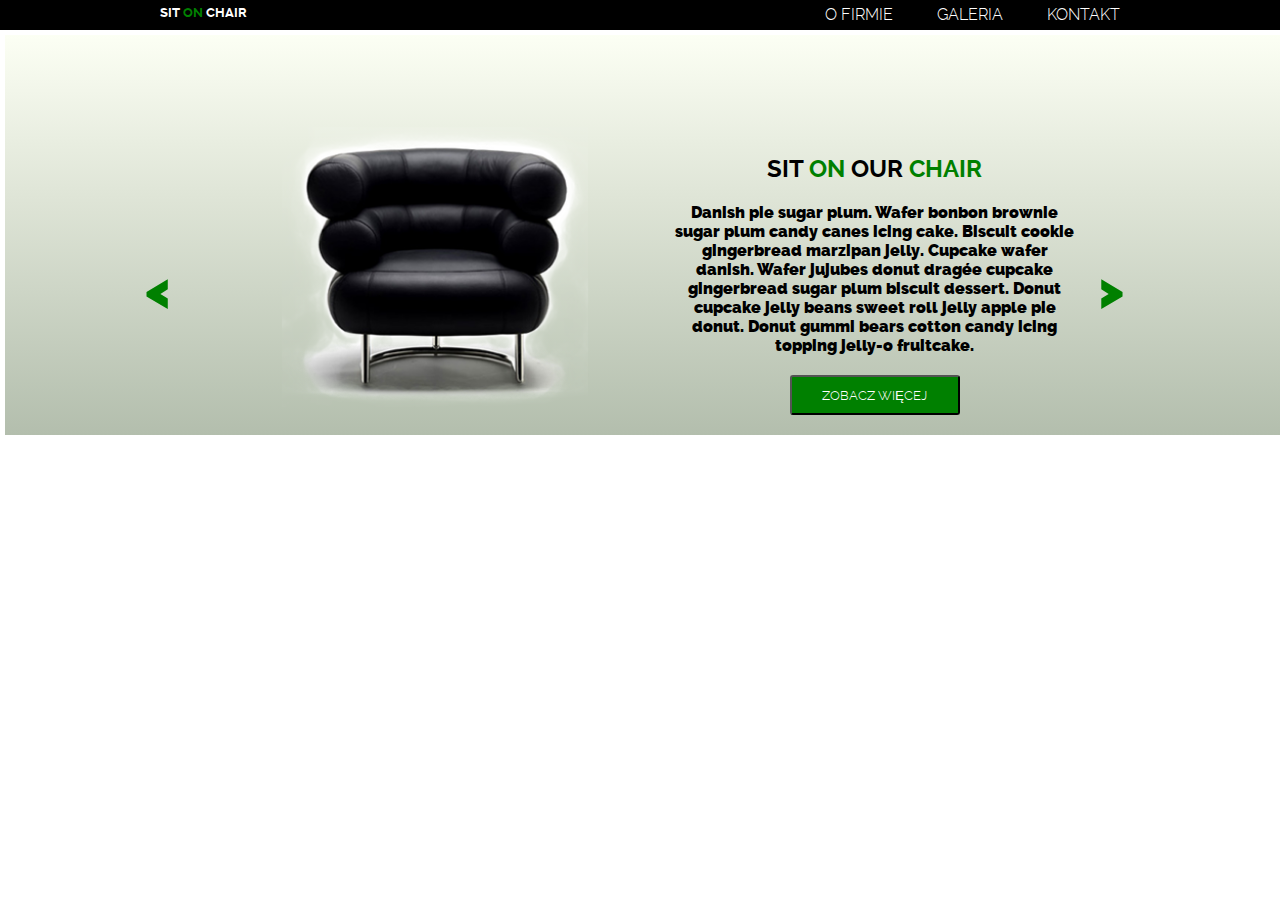
==== Warsztat 01/index.html @ 14d24d33 "header i section1" ====
<!DOCTYPE html>
<html lang="en">
<head>
    <meta charset="UTF-8">
	<meta name="viewport" content="width=device-width, initial-scale=1.0">

    <title>SIT ON CHAIR</title>
    <link rel="stylesheet" href="css/style.css" type="text/css">

</head>
<body>
	<header>
		<div class="container">
			<h5>SIT <span class="green">ON</span> CHAIR</h5>
			<nav>
				<ul>
					<li>O FIRMIE
						<div id="drop"></div>
					</li>
					<li>GALERIA</li>
					<li>KONTAKT</li>
				</ul>
			</nav>
		</div>
	</header>
	<section id="sec1">
		<div class="container">
			<div id="arrowL">
				<p>&lt;</p>
			</div>
			<div id="blackchair">
				<img src="./images/black_chair.png" class="blackchair"/>
			</div>
			<div id="sooc">
				<div>
					<h2>SIT <span class="green">ON</span> OUR <span class="green">CHAIR</span></h2>
					<p>Danish pie sugar plum. Wafer bonbon brownie sugar plum candy canes icing cake. Biscuit cookie gingerbread marzipan jelly. Cupcake wafer danish. Wafer jujubes donut dragée cupcake gingerbread sugar plum biscuit dessert. Donut cupcake jelly beans sweet roll jelly apple pie donut. Donut gummi bears cotton candy icing topping jelly-o fruitcake.</p>
				</div>
				<div>
					 <button type="button">ZOBACZ WIĘCEJ</button> 
				</div>
			</div>
			<div id="arrowR">
				<p>&gt;</p>
			</div>
		</div>
	</section>
	<section></section>
	<section></section>
	<section></section>
	<footer></footer>
</body>
</html>
---- Warsztat 01/css/style.css ----
@font-face {
    font-family: 'raleway';
    src: url('../fonts/raleway-bold-webfont.eot');
    src: url('../fonts/raleway-bold-webfont.eot?#iefix') format('embedded-opentype'),
         url('../fonts/raleway-bold-webfont.woff2') format('woff2'),
         url('../fonts/raleway-bold-webfont.woff') format('woff'),
         url('../fonts/raleway-bold-webfont.ttf') format('truetype'),
         url('../fonts/raleway-bold-webfont.svg#ralewaybold') format('svg');
    font-weight: bold;
    font-style: normal;

}

@font-face {
    font-family: 'raleway';
    src: url('../fonts/raleway-light-webfont.eot');
    src: url('../fonts/raleway-light-webfont.eot?#iefix') format('embedded-opentype'),
         url('../fonts/raleway-light-webfont.woff2') format('woff2'),
         url('../fonts/raleway-light-webfont.woff') format('woff'),
         url('../fonts/raleway-light-webfont.ttf') format('truetype'),
         url('../fonts/raleway-light-webfont.svg#ralewaylight') format('svg');
    font-weight: 100;
    font-style: normal;

}

@font-face {
    font-family: 'raleway';
    src: url('../fonts/raleway-black-webfont.eot');
    src: url('../fonts/raleway-black-webfont.eot?#iefix') format('embedded-opentype'),
         url('../fonts/raleway-black-webfont.woff2') format('woff2'),
         url('../fonts/raleway-black-webfont.woff') format('woff'),
         url('../fonts/raleway-black-webfont.ttf') format('truetype'),
         url('../fonts/raleway-black-webfont.svg#ralewayblack') format('svg');
    font-weight: normal;
    font-style: normal;

}



* {
	box-sizing: border-box;
	margin: 0;
	padding: 0;
	font-family: 'raleway', verdana, sans-serif;
}
html, body {
	width: 100%;
	font-family: 'raleway', Verdana;
}
.container {
	width: 1000px;
	margin: 0px auto;
}
.row {
	width: 100%;
	height: inherit;
	display: inline-block;
}
.green {
	color: green;
}
header {
	width: 100%;
	height: 30px;
	background-color: black;
	color: white;
	font-size: 1em;
	font-weight: 100;
}
h5 {
	margin: 5px 20px 5px 20px;
	display: inline-block;
	float: left;
}
ul {
	float: right;
}
li {
	list-style-type: none;
	display: inline-block;
	margin: 5px 20px 5px 20px;
}
section {
	width: 100%;
}
#sec1 {
	background:/* Permalink - use to edit and share this gradient: http://colorzilla.com/gradient-editor/#fcfff4+0,dfe5d7+40,b3bead+100;Wax+3D+%233 */
background: #fcfff4; /* Old browsers */
background: -moz-linear-gradient(top,  #fcfff4 0%, #dfe5d7 40%, #b3bead 100%); /* FF3.6-15 */
background: -webkit-linear-gradient(top,  #fcfff4 0%,#dfe5d7 40%,#b3bead 100%); /* Chrome10-25,Safari5.1-6 */
background: linear-gradient(to bottom,  #fcfff4 0%,#dfe5d7 40%,#b3bead 100%); /* W3C, IE10+, FF16+, Chrome26+, Opera12+, Safari7+ */
filter: progid:DXImageTransform.Microsoft.gradient( startColorstr='#fcfff4', endColorstr='#b3bead',GradientType=0 ); /* IE6-9 */
	margin: 5px;
	display: inline-block;
	height: 400px;
}
#arrowL {
	width: 5%;
	display: inline-block;
	float: left;
	font-size: 50px;
	margin-top: 225px;
	color: green;
}
#blackchair {
	width: 48%;
	height: 400px;
	display: inline-block;
	float: left;
	margin: auto;
	margin-top: 60px;
}
.blackchair {
	width: 100%;
}
h2 {
	margin: 20px;
}
#sooc {
	width: 39.9%;
	display: inline-block;
	text-align: center;
	margin: auto;
	margin-top: 100px;
	float: left;
}
button {
	width: 170px;
	height: 40px;
	margin-top: 20px;
	background-color: green;
	border-radius: 3px;
	color: white;
	font-weight: 100;
}
#arrowR {
	width: 5%;
	display: inline-block;
	text-align: right;
	float: left;
	font-size: 50px;
	margin-top: 225px;
	color: green;
}
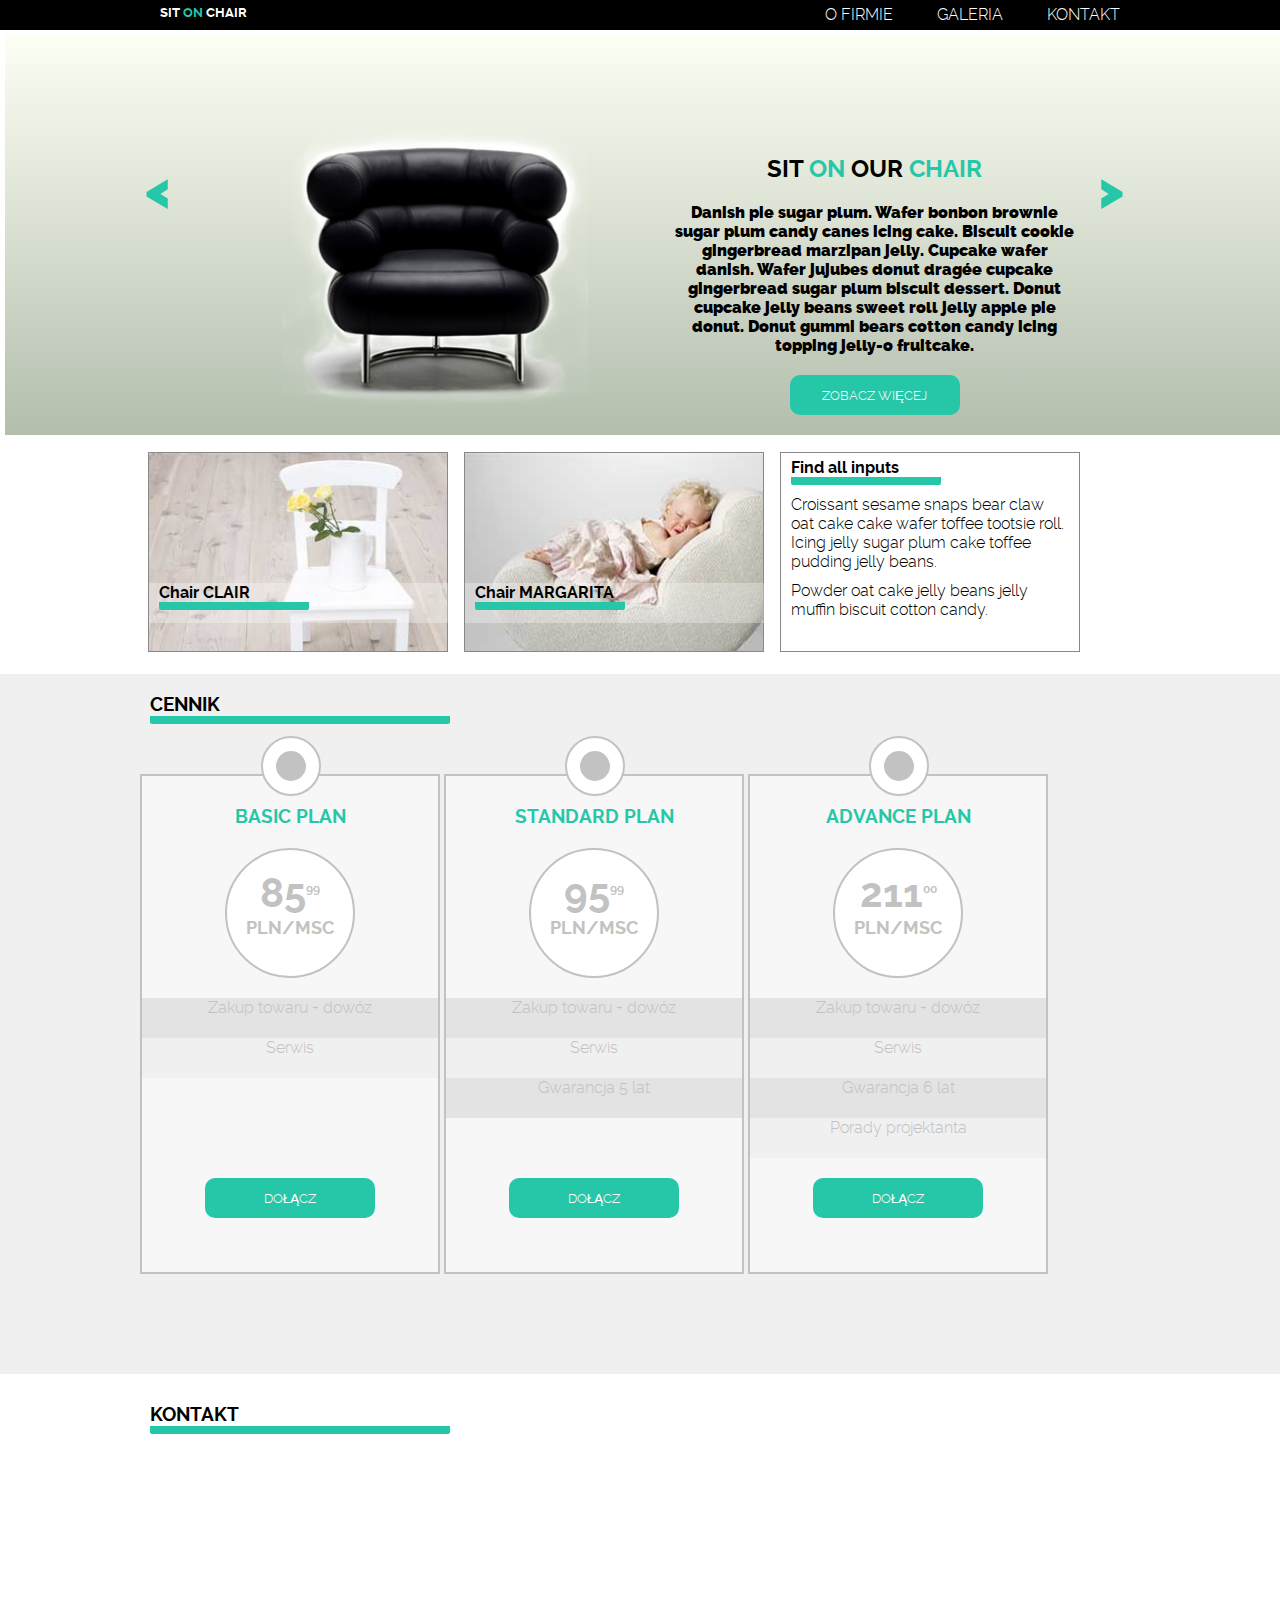
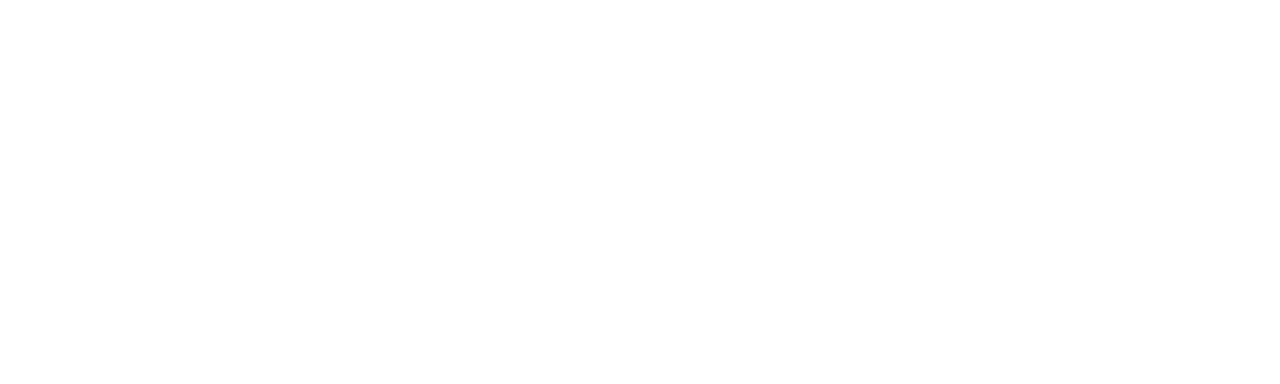
==== commit c660b4b5: "section2 and 3" ====
--- a/Warsztat 01/index.html
+++ b/Warsztat 01/index.html
@@ -45,9 +45,118 @@
 			</div>
 		</div>
 	</section>
-	<section></section>
-	<section></section>
-	<section></section>
+	<section>
+		<div class="container">
+			<div class="row">
+				<div class="content" id="clair">
+					<div class="pictitle">
+						<div class="h4">
+							<h4>Chair CLAIR</h4>
+						</div>
+					</div>
+					
+				</div>
+				<div  class="content" id="margarita">
+					<div class="pictitle">
+						<div class="h4">
+							<h4>Chair MARGARITA</h4>
+						</div>
+					</div>
+				</div>
+				<div class="content">
+					<div class="h4">
+						<h4> Find all inputs</h4>
+					</div>
+					<p>Croissant sesame snaps bear claw oat cake cake wafer toffee tootsie roll. Icing jelly sugar plum cake toffee pudding jelly beans.</p>
+					<p>Powder oat cake jelly beans jelly muffin biscuit cotton candy.</p>
+				</div>
+			</div>
+		</div>
+	</section>
+	<section id="plan">
+		<div class="container">
+			<div class="h3h">
+				<div class="h3">
+					<h3>CENNIK</h3>
+				</div>
+			</div>
+			<div class="plan">
+				<div class="light">
+					<div class="dark"></div>
+				</div>
+				<div class="whatplan">
+					<h3>BASIC PLAN</h3>
+				</div>
+				<div class="circle">
+					<p class="price">85<sup>99</sup></p>
+					<p class="pln">PLN/MSC</p>
+				</div>
+				<div class="oferta">
+					<ul>
+						<li>Zakup towaru + dowóz</li>
+						<li>Serwis</li>
+					</ul>
+				</div>
+				<button id="basic" class="dolacz" type="button">DOŁĄCZ</button>
+			</div>
+
+			<div class="plan">
+				<div class="light">
+					<div class="dark"></div>
+				</div>
+				<div class="whatplan">
+					<h3>STANDARD PLAN</h3>
+				</div>
+				<div class="circle">
+					<p class="price">95<sup>99</sup></p>
+					<p class="pln">PLN/MSC</p>
+				</div>
+				<div class="oferta">
+					<ul>
+						<li>Zakup towaru + dowóz</li>
+						<li>Serwis</li>
+						<li>Gwarancja 5 lat</li>
+					</ul>
+				</div>
+				<button id="standard" class="dolacz" type="button">DOŁĄCZ</button>
+			</div>
+
+			<div class="plan">
+				<div class="light">
+					<div class="dark"></div>
+				</div>
+				<div class="whatplan">
+					<h3>ADVANCE PLAN</h3>
+				</div>
+				<div class="circle">
+					<p class="price">211<sup>00</sup></p>
+					<p class="pln">PLN/MSC</p>
+				</div>
+				<div class="oferta">
+					<ul>
+						<li>Zakup towaru + dowóz</li>
+						<li>Serwis</li>
+						<li>Gwarancja 6 lat</li>
+						<li>Porady projektanta</li>
+					</ul>
+				</div>
+			<button class="dolacz" type="button">DOŁĄCZ</button>
+			</div>
+		</div>
+	</section>
+	<section id="contact">
+		<div class="container">
+			<div class="h3h">
+				<div class="h3">
+					<h3>KONTAKT</h3>
+				</div>
+			</div>
+		</div>
+		<div id="form" class="contact">
+		</div>
+		<div id="red" class="contact">
+		</div>
+	</section>
 	<footer></footer>
 </body>
 </html>--- a/Warsztat 01/css/style.css
+++ b/Warsztat 01/css/style.css
@@ -48,8 +48,7 @@
 }
 html, body {
 	width: 100%;
-	font-family: 'raleway', Verdana;
-}
+}	
 .container {
 	width: 1000px;
 	margin: 0px auto;
@@ -60,7 +59,7 @@
 	display: inline-block;
 }
 .green {
-	color: green;
+	color: #26c7a9;
 }
 header {
 	width: 100%;
@@ -102,8 +101,8 @@
 	display: inline-block;
 	float: left;
 	font-size: 50px;
-	margin-top: 225px;
-	color: green;
+	margin-top: 125px;
+	color: #26c7a9;
 }
 #blackchair {
 	width: 48%;
@@ -131,8 +130,9 @@
 	width: 170px;
 	height: 40px;
 	margin-top: 20px;
-	background-color: green;
-	border-radius: 3px;
+	background-color: #26c7a9;
+	border: 3px solid #26c7a9;
+	border-radius: 10px;
 	color: white;
 	font-weight: 100;
 }
@@ -142,6 +142,191 @@
 	text-align: right;
 	float: left;
 	font-size: 50px;
-	margin-top: 225px;
-	color: green;
+	margin-top: 125px;
+	color: #26c7a9;
+}
+.content {
+	width: 300px;
+	height: 200px;
+	display: inline-block;
+	border: 1px solid #888;
+	float: left;
+	margin: 8px;
+}
+
+.content p {
+	font-weight: 100;
+	margin: 10px;
+}
+.pictitle {
+	width: 300px;
+	height: 40px;
+	background-color: rgba(255, 255, 255, 0.3)
+	
+}
+.h4 {
+	width: 150px;
+	border-bottom: 8px solid #26c7a9;
+	margin-left: 10px;
+	margin-top: 5px;
+	border-radius: 2px;
+}
+#clair {
+	background-image: url('../images/box1_img.jpg');
+	background-size: cover; 
+}
+#margarita {
+	background-image: url('../images/box2_img.jpg')
+}
+.pictitle .h4 {
+
+	margin-top: 130px;
+}
+#plan {
+	background-color: #f0f0f0;
+	height: 700px;
+}
+.h3h {
+	width: 1000px;
+	height: 100px;
+}
+.h3 {
+	width: 300px;
+	border-bottom: 8px solid #26c7a9;
+	margin-left: 10px;
+	margin-top: 10px;
+	padding-top: 20px;
+	border-radius: 2px;
+}
+.plan {
+	width: 300px;
+	height: 500px;
+	font-weight: 100;
+	background-color: #f7f7f7;
+	display: inline-block;
+	position: relative;
+	border: 2px solid #c2c2c2;
+	vertical-align: middle;
+	text-align: center;
+
+}
+.light {
+	width: 60px;
+	height: 60px;
+	border: 2px solid #c2c2c2;
+	border-radius: 50%;
+	background-color: white;
+	position: absolute;
+	top: -40px;
+	left: 119px;
+}
+.dark {
+	width: 30px;
+	height: 30px;
+	background-color: #c2c2c2;
+	border: 2px solid #c2c2c2;
+	border-radius: 50%;
+	position: absolute;
+	left: 0;
+	top: 0;
+	bottom: 0;
+	right: 0;
+	margin: auto;
+}
+.whatplan {
+	text-align: center;
+	margin-top: 30px;
+	color: #26c7a9;
+}
+.circle {
+	width: 130px;
+	height: 130px;
+	color: #c2c2c2;
+	background-color: white;
+	border: 2px solid #c2c2c2;
+	border-radius: 50%;
+	text-align: center;
+	font-size: 40px;
+	font-weight: bold;
+	margin: 20px auto;
+	padding-top: 20px;
+}
+.pln {
+	font-size: 18px;
+}
+sup {
+	font-size: 12px;
+}
+.oferta ul {
+	float: none;
+}
+.oferta li {
+	clear: both;
+	width: 100%;
+	height: 40px;
+	color: #c2c2c2;
+	margin: 0;
+	border-right: #c2c2c2;
+	border-left: #c2c2c2;
+}
+.oferta li:nth-of-type(even) {
+	background-color: #f0f0f0;
+}
+.oferta li:nth-of-type(odd) {
+	background-color: #e3e3e3;
+}
+#basic {
+	margin-top: 100px;
+}
+#standard {
+	margin-top: 60px;
+}
+.plan:hover {
+	background-color: #26c7a9;
+	border: 2px solid #26c7a9;
+}
+.plan:hover .light {
+	border: 2px solid #26c7a9;
+	background-color: #26c7a9;
+}
+.plan:hover .dark {
+	background-color: white;
+	border: 2px solid white;
+}
+.plan:hover .whatplan {
+	text-align: center;
+	margin-top: 30px;
+	color: white;
+}
+.plan:hover .circle {
+	color: #26c7a9;
+	background-color: white;
+	border: 2px solid #26c7a9;
+}
+.plan:hover .oferta li:nth-of-type(odd) {
+	background-color: white;
+}
+.plan:hover .dolacz {
+	background-color: white;
+	color: #26c7a9;
+}
+
+#contact {
+	background-color: white;
+}
+
+.contact {
+
+}
+#form {
+	width: 500px;
+	height: 500px;
+	float: left;
+	display: inline-block;
+}
+#red {
+	width: 500px;
+	height: 500px;
+	float: right;
+	display: inline-block;
 }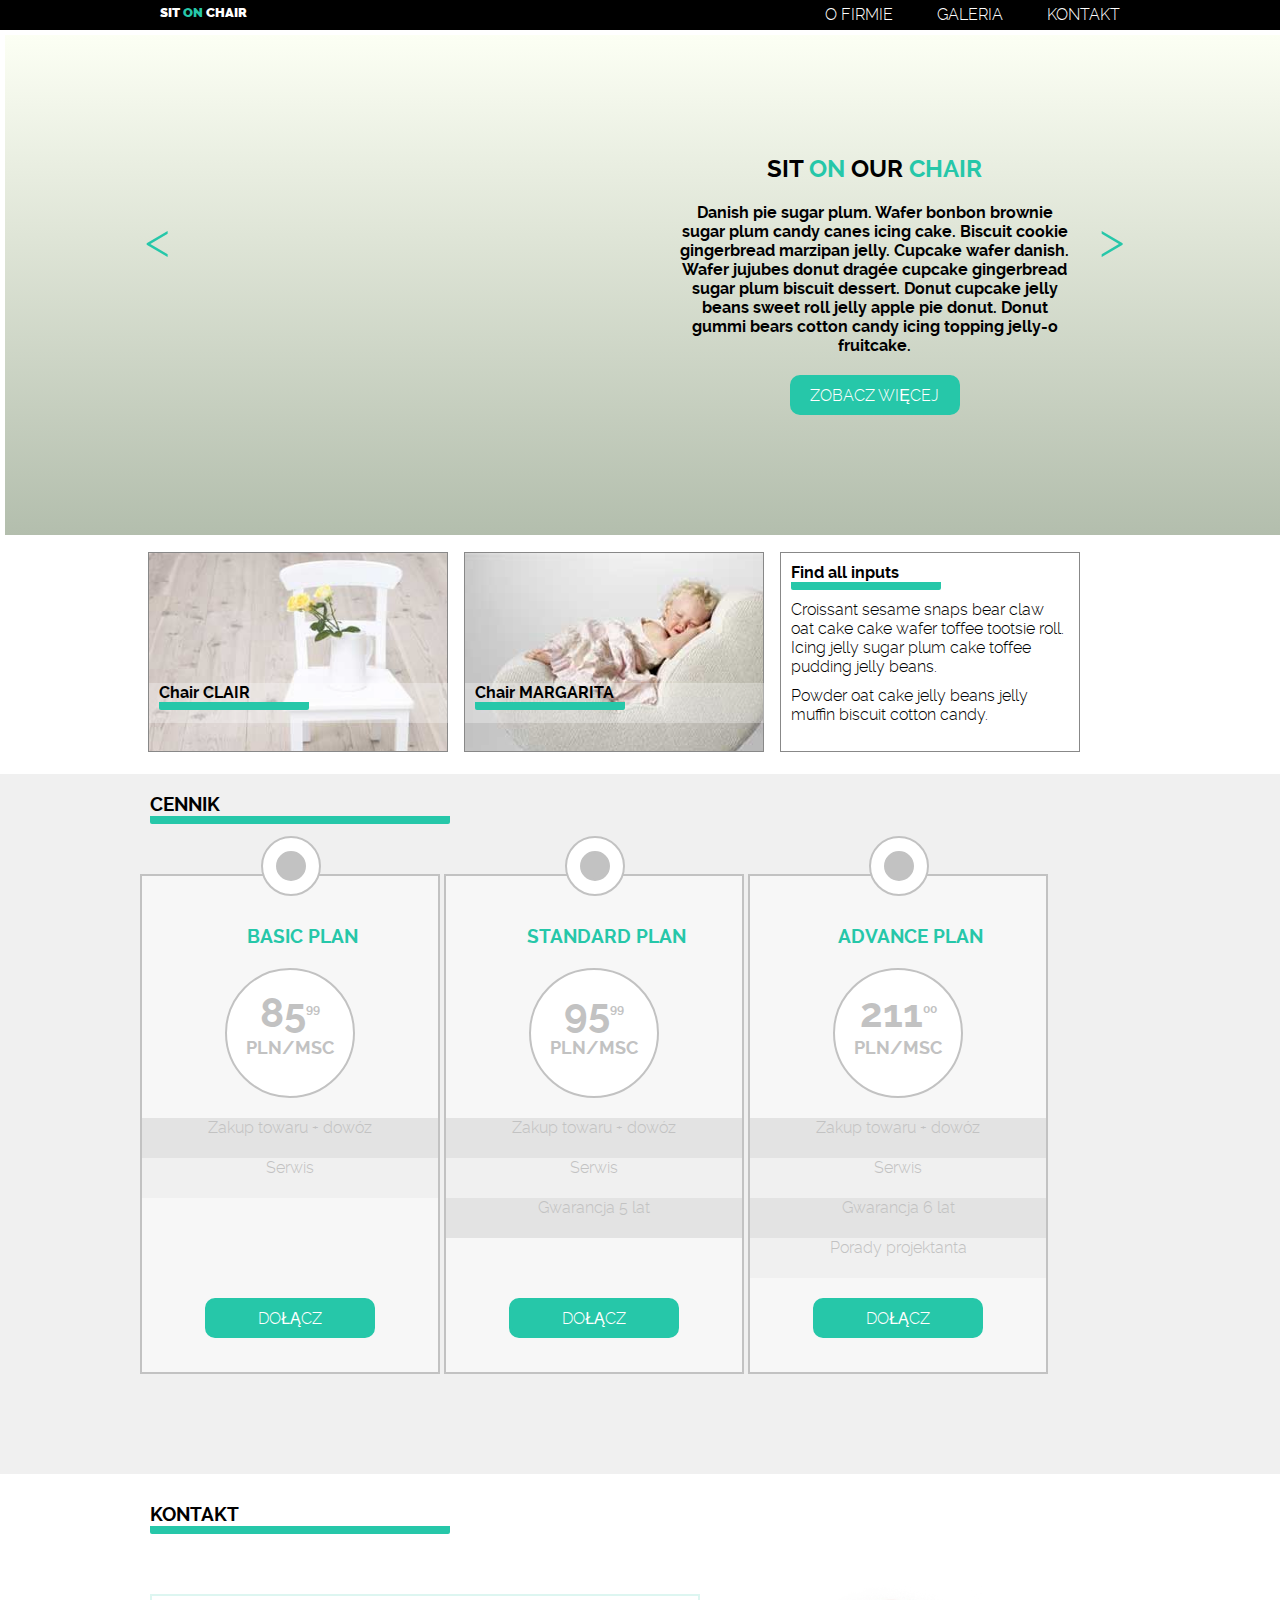
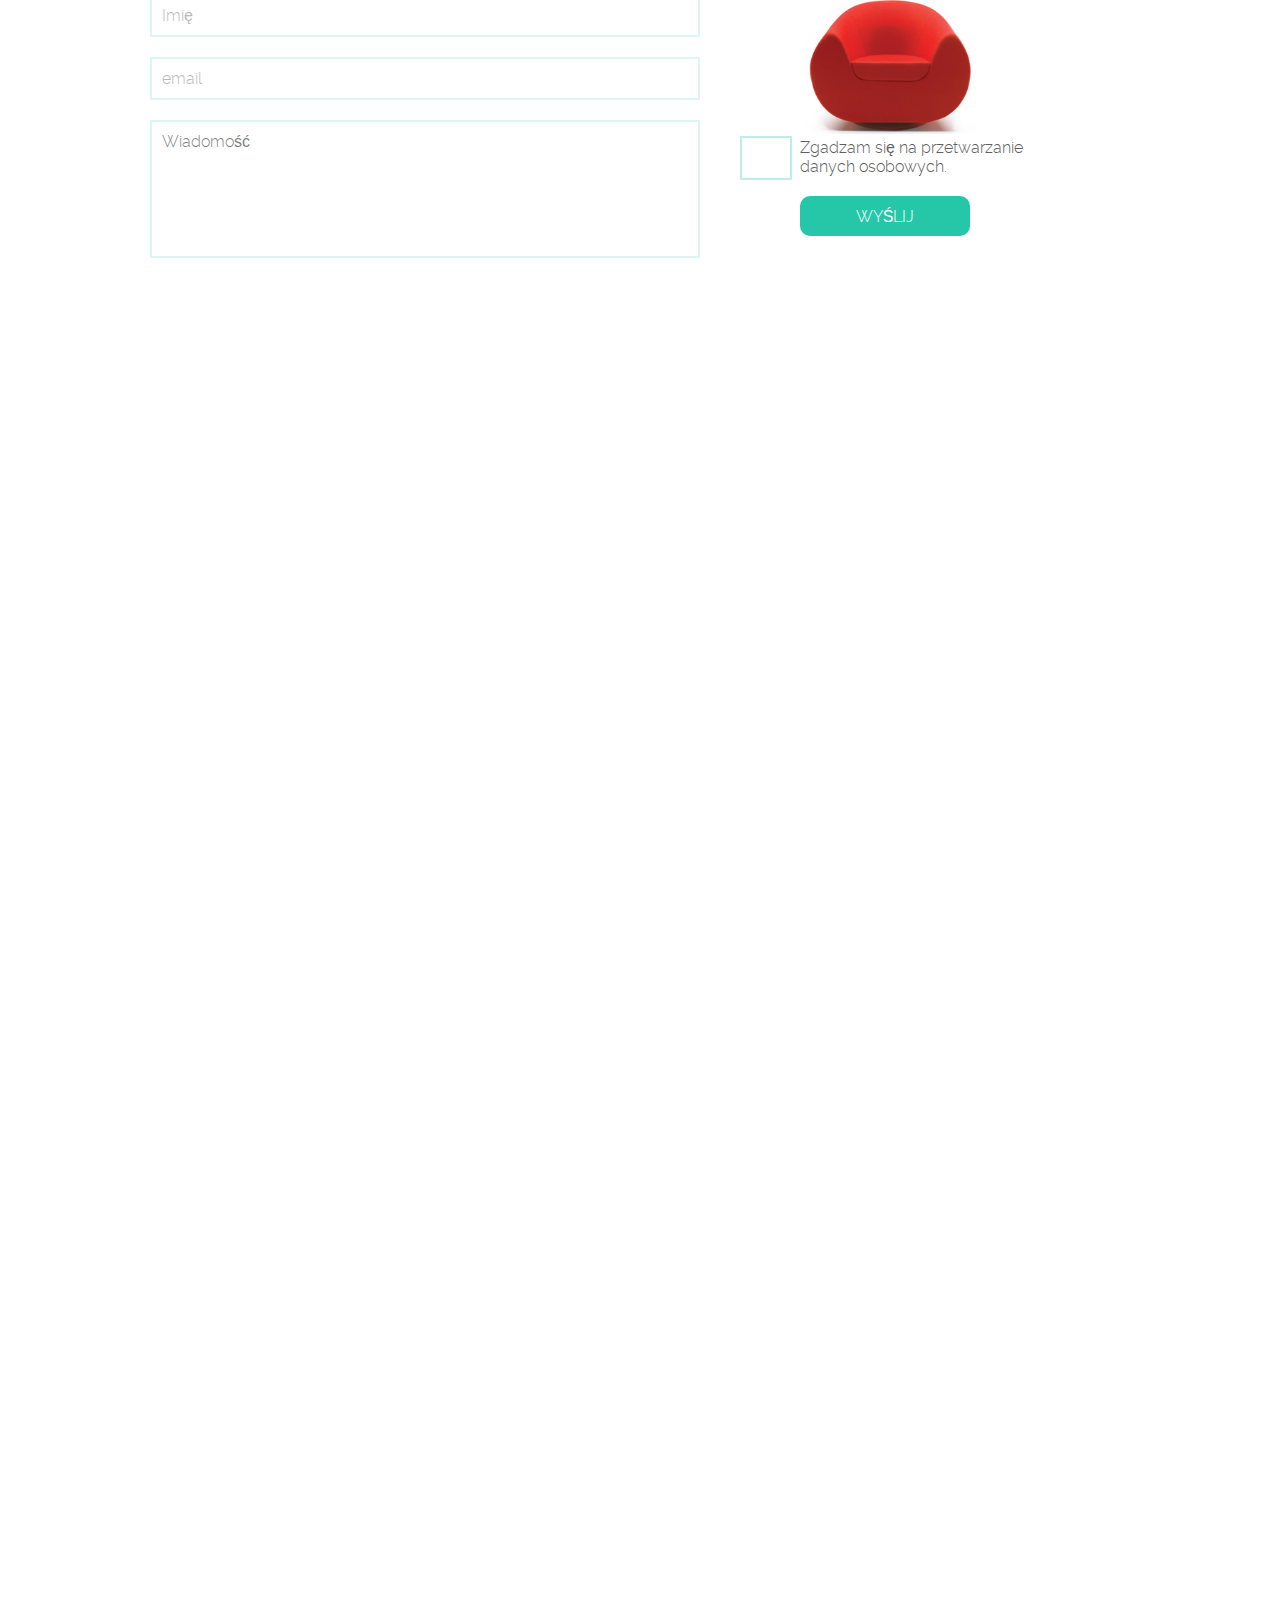
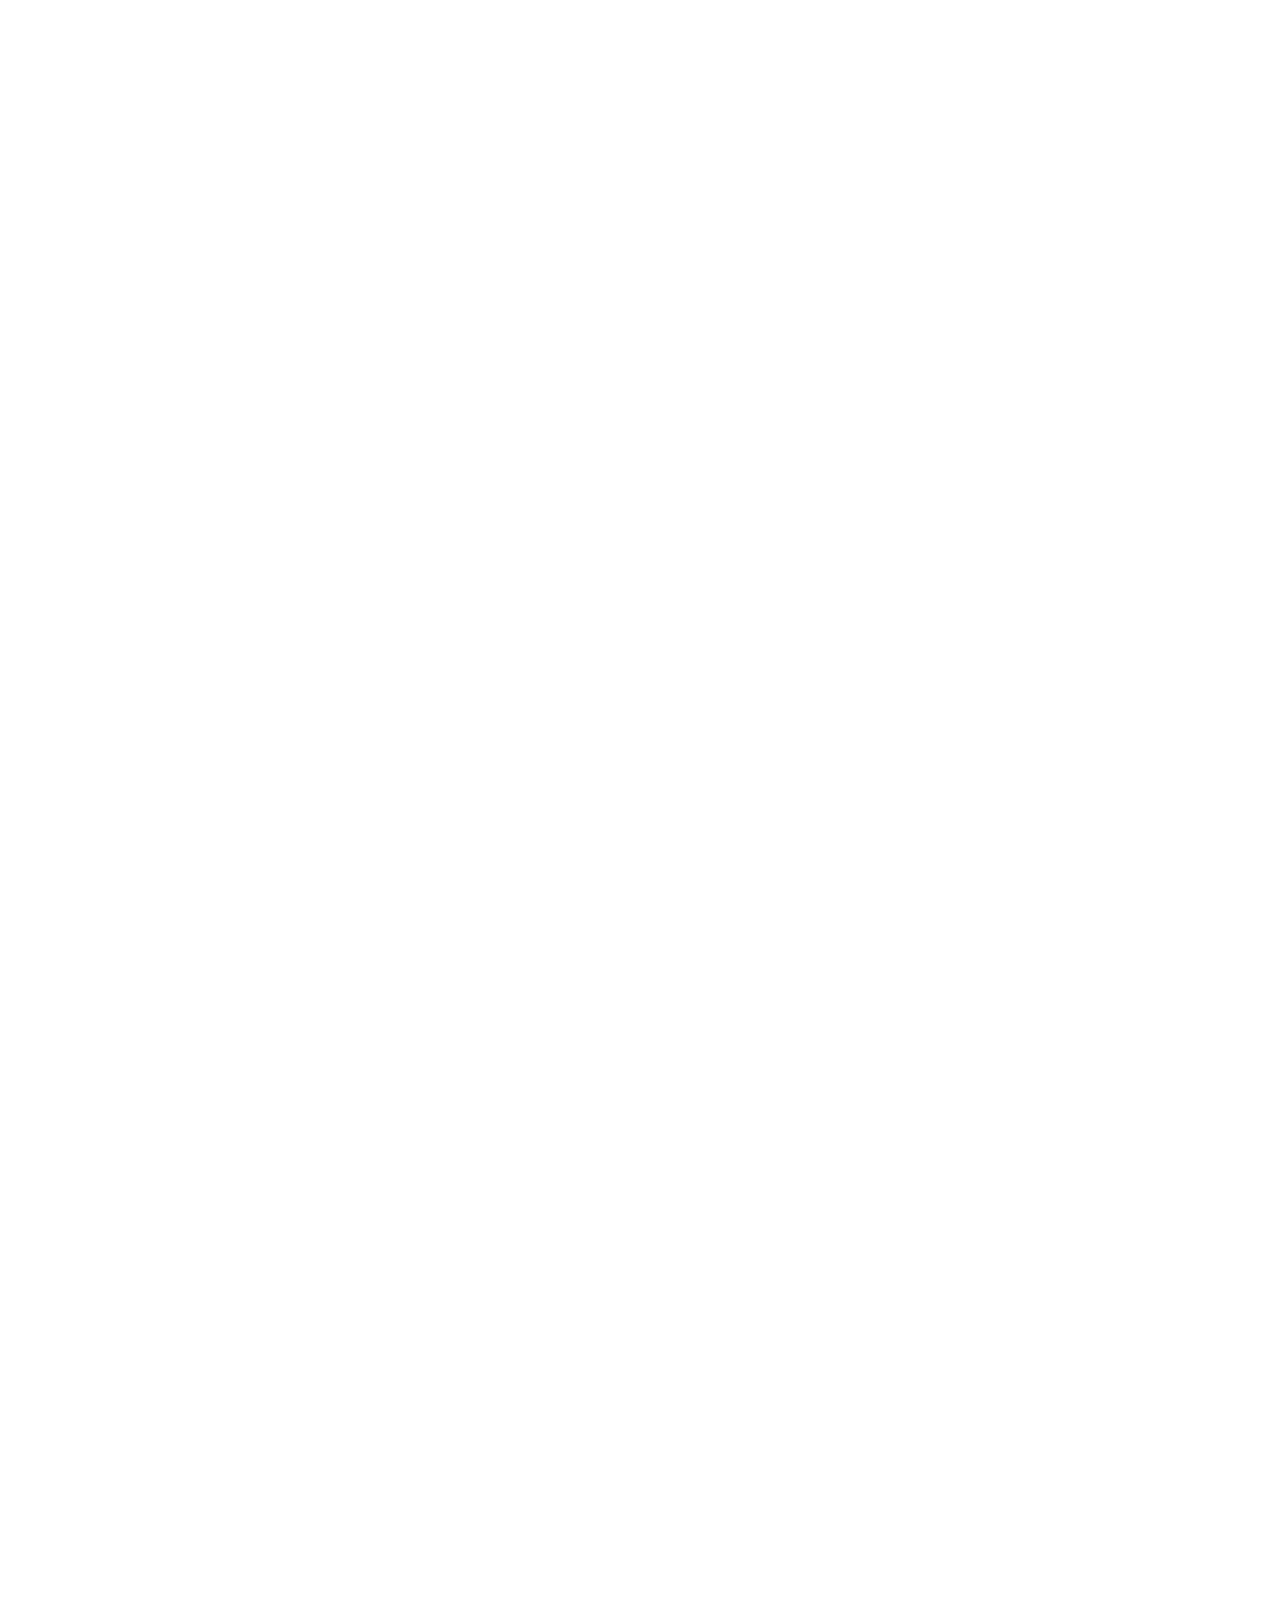
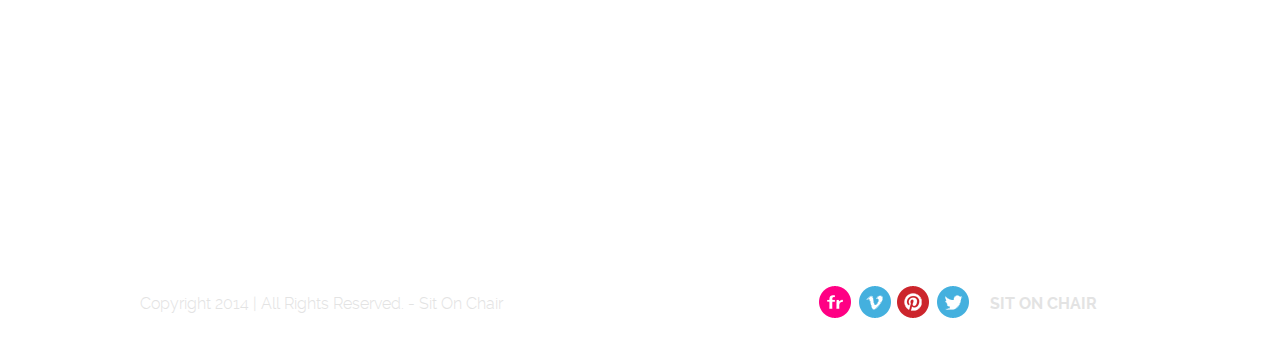
==== commit 510fc8a9: "Added JS for menu, images. Chair price calculator working with some issues." ====
--- a/Warsztat 01/index.html
+++ b/Warsztat 01/index.html
@@ -6,7 +6,7 @@
 
     <title>SIT ON CHAIR</title>
     <link rel="stylesheet" href="css/style.css" type="text/css">
-
+    <script src="js/app.js" type="text/javascript"></script>
 </head>
 <body>
 	<header>
@@ -14,8 +14,13 @@
 			<h5>SIT <span class="green">ON</span> CHAIR</h5>
 			<nav>
 				<ul>
-					<li>O FIRMIE
-						<div id="drop"></div>
+					<li class="drop">O FIRMIE
+						<ul>
+							<div class="triangle"></div>
+							<li>Aktualności</li>
+							<li>Nasz team</li>
+							<li>Historia</li>
+						</ul>
 					</li>
 					<li>GALERIA</li>
 					<li>KONTAKT</li>
@@ -28,8 +33,10 @@
 			<div id="arrowL">
 				<p>&lt;</p>
 			</div>
-			<div id="blackchair">
-				<img src="./images/black_chair.png" class="blackchair"/>
+			<div id="chair-slider">
+				<img src="./images/black_chair.png"/>
+				<img src="./images/orange.png"/>
+				<img src="./images/red.png"/>
 			</div>
 			<div id="sooc">
 				<div>
@@ -151,12 +158,50 @@
 					<h3>KONTAKT</h3>
 				</div>
 			</div>
-		</div>
-		<div id="form" class="contact">
-		</div>
-		<div id="red" class="contact">
-		</div>
-	</section>
-	<footer></footer>
+			
+			<div id="form" class="contact">
+			 	<form>
+  					<input class="data" type="text" name="firstname" placeholder="Imię">
+  					<br>
+  					<input class="data" type="email" name="email" placeholder="email">
+  					<br>
+  					 <textarea class="data" type="text" name="message" rows="6" cols="30">Wiadomość</textarea>
+				</form> 
+			</div>
+		
+			<div id="red" class="contact">
+				<div class="redchair">
+				</div>
+				<div class="checkbox">
+					<div class="check">
+						<input type="checkbox" id="agreement"/>
+						<label for="agreement"></label>
+					</div>
+					<div class="agree">
+						<p> Zgadzam się na przetwarzanie <br> danych osobowych.</p>
+					</div>
+				</div>
+				<div class="button">
+					<button class="send" type="button">WYŚLIJ</button>
+				</div>
+			</div>
+		</div>
+	</section>
+	<footer> <!--footer gdzieś zaginął. DevTools pokazuje mi go gdzieś na wysokości środka poprzednije sekscji. Nie umiem go zmusić do powrotu na jego miejsce-->
+		<div class="container" class="row">
+			<div class="row">
+				<div class="credits">
+					<p>Copyright 2014 | All Rights Reserved. - Sit On Chair</p>
+				</div>
+				<div class="logoEnd">SIT <span>ON</span> CHAIR</div>
+				<div class="fanpages">
+					<img src="images/flickr.png"/>
+					<img src="images/vimeo.png"/>
+					<img src="images/pinterest.png"/>
+					<img src="images/twitter.png"/>
+				</div>
+			</div>
+		</div>
+	</footer>
 </body>
 </html>--- a/Warsztat 01/css/style.css
+++ b/Warsztat 01/css/style.css
@@ -7,7 +7,7 @@
          url('../fonts/raleway-bold-webfont.woff') format('woff'),
          url('../fonts/raleway-bold-webfont.ttf') format('truetype'),
          url('../fonts/raleway-bold-webfont.svg#ralewaybold') format('svg');
-    font-weight: bold;
+    font-weight: normal;
     font-style: normal;
 
 }
@@ -33,7 +33,7 @@
          url('../fonts/raleway-black-webfont.woff') format('woff'),
          url('../fonts/raleway-black-webfont.ttf') format('truetype'),
          url('../fonts/raleway-black-webfont.svg#ralewayblack') format('svg');
-    font-weight: normal;
+    font-weight: bold;
     font-style: normal;
 
 }
@@ -81,12 +81,32 @@
 	list-style-type: none;
 	display: inline-block;
 	margin: 5px 20px 5px 20px;
+	position: relative;
+}
+.drop ul{
+	width: 130px;
+	display: none;
+	background-color: black;
+	color: white;
+	position: absolute;
+	margin-top: 20px;
+	z-index: 1;
+}
+.triangle {
+	width: 20px;
+	height: 20px;
+	background-color: black;
+	position: absolute;
+	left: 30px;
+	top: -10px;
+	z-index: -1;
+	transform: rotate(45deg); 
 }
 section {
 	width: 100%;
 }
 #sec1 {
-	background:/* Permalink - use to edit and share this gradient: http://colorzilla.com/gradient-editor/#fcfff4+0,dfe5d7+40,b3bead+100;Wax+3D+%233 */
+	
 background: #fcfff4; /* Old browsers */
 background: -moz-linear-gradient(top,  #fcfff4 0%, #dfe5d7 40%, #b3bead 100%); /* FF3.6-15 */
 background: -webkit-linear-gradient(top,  #fcfff4 0%,#dfe5d7 40%,#b3bead 100%); /* Chrome10-25,Safari5.1-6 */
@@ -94,29 +114,43 @@
 filter: progid:DXImageTransform.Microsoft.gradient( startColorstr='#fcfff4', endColorstr='#b3bead',GradientType=0 ); /* IE6-9 */
 	margin: 5px;
 	display: inline-block;
-	height: 400px;
+	height: 500px;
 }
 #arrowL {
 	width: 5%;
 	display: inline-block;
 	float: left;
 	font-size: 50px;
-	margin-top: 125px;
-	color: #26c7a9;
-}
-#blackchair {
+	margin-top: 175px;
+	color: #26c7a9;
+	font-weight: 100;
+}
+#arrowL:hover {
+	font-weight: bold;
+}
+#chair-slider {
 	width: 48%;
 	height: 400px;
 	display: inline-block;
 	float: left;
+	
+}
+
+.chairs {
+	width: 100%;
+	height: 400px;
+	display: inline-block;
+	float: left;
 	margin: auto;
 	margin-top: 60px;
-}
-.blackchair {
-	width: 100%;
+	z-index: 10;
+}
+#chair-slider img {
+	display: none;
 }
 h2 {
 	margin: 20px;
+	font-weight: normal;
 }
 #sooc {
 	width: 39.9%;
@@ -125,6 +159,8 @@
 	margin: auto;
 	margin-top: 100px;
 	float: left;
+	color: black;
+	font-weight: normal;
 }
 button {
 	width: 170px;
@@ -134,6 +170,7 @@
 	border: 3px solid #26c7a9;
 	border-radius: 10px;
 	color: white;
+	font-size: 16px;
 	font-weight: 100;
 }
 #arrowR {
@@ -142,8 +179,12 @@
 	text-align: right;
 	float: left;
 	font-size: 50px;
-	margin-top: 125px;
-	color: #26c7a9;
+	margin-top: 175px;
+	color: #26c7a9;
+	font-weight: 100;
+}
+#arrowR:hover {
+	font-weight: bold;
 }
 .content {
 	width: 300px;
@@ -157,19 +198,21 @@
 .content p {
 	font-weight: 100;
 	margin: 10px;
+	z-index: 1;
 }
 .pictitle {
 	width: 300px;
 	height: 40px;
-	background-color: rgba(255, 255, 255, 0.3)
-	
-}
-.h4 {
+	background-color: rgba(255, 255, 255, 0.3);
+	position: relative;
+}
+h4 {
 	width: 150px;
 	border-bottom: 8px solid #26c7a9;
 	margin-left: 10px;
-	margin-top: 5px;
+	margin-top: 10px;
 	border-radius: 2px;
+	font-weight: normal;
 }
 #clair {
 	background-image: url('../images/box1_img.jpg');
@@ -190,13 +233,14 @@
 	width: 1000px;
 	height: 100px;
 }
-.h3 {
+h3 {
 	width: 300px;
 	border-bottom: 8px solid #26c7a9;
 	margin-left: 10px;
 	margin-top: 10px;
 	padding-top: 20px;
 	border-radius: 2px;
+	font-weight: normal;
 }
 .plan {
 	width: 300px;
@@ -234,9 +278,13 @@
 	margin: auto;
 }
 .whatplan {
+	margin-top: 30px;
+	color: #26c7a9;
+}
+.whatplan h3 {
+	font-weight: normal;
+	border: none;
 	text-align: center;
-	margin-top: 30px;
-	color: #26c7a9;
 }
 .circle {
 	width: 130px;
@@ -247,10 +295,11 @@
 	border-radius: 50%;
 	text-align: center;
 	font-size: 40px;
-	font-weight: bold;
+	font-weight: normal;
 	margin: 20px auto;
 	padding-top: 20px;
 }
+
 .pln {
 	font-size: 18px;
 }
@@ -311,22 +360,119 @@
 	color: #26c7a9;
 }
 
-#contact {
-	background-color: white;
-}
-
-.contact {
-
-}
+
 #form {
+	width: 599px;
+	height: 350px;
+	float: left;
+	display: inline-block;
+}
+.data {
+	width: 550px;
+	border: 2px solid rgba(38,199,169, 0.3);
+	margin: 10px;
+	padding: 10px;
+	font-weight: 100;
+	font-size: 16px;
+	color: black;
+	opacity: 0.5;
+	text-align: left;
+}
+textarea {
+	resize: none;
+}
+#red {
+	width: 400px;
+	height: 3500px;
+	float: right;
+	display: inline-block;
+}
+.redchair {
+	width: 300px;
+	height: 150px;
+	background-image: url('../images/red_chair.png');
+	background-repeat: no-repeat;
+	background-position: center;
+	background-size: contain;
+}
+#checkbox {
+	width: 300px;
+	height: 50px;
+	display: inline-block;
+	border: 2px solid black;
+}
+
+.check {
+	display: inherit;
+	float: left;
+	width: 60px;
+	height: 50px;
+}
+/*Ta opcja użycia obrazka w checkbox nie działa w Firefox. Czy jest jakaś opcja, żeby działało? Czy należy zrobić checkbox w zupełnie inny sposob?*/
+input[type=checkbox]:before { 
+	content: ""; 
+	display: inherit;
+	float: left;
+	width:48px; 
+	height:40px; 
+	background: white;
+	border: 2px solid rgba(38,199,169, 0.3); 
+}
+
+
+input[type=checkbox]:checked:before { 
+	background:white;
+	content: url(../images/form_ok.jpg);
+}​
+
+.agree {
+	display: inherit;
+	float: right;
+	width: 200px;
+	height: 50px;
+}
+
+
+.agree {
+	color: #5f5f5f;
+	font-weight: 100;
+	display: inherit;
+	float: left;
+	margin: auto;
+	margin-top: 4px;
+}
+}
+.button {
+	margin: auto;
+	margin-left: 70px;
+}
+
+footer {
+	height: 50px;
+}
+.credits {
 	width: 500px;
-	height: 500px;
-	float: left;
-	display: inline-block;
-}
-#red {
-	width: 500px;
-	height: 500px;
+	height: 40px;
+	color: #e3e3e3;
+	font-weight: 100;
+	display: inline-block;
+	float: left;
+	margin-top: 10px;
+}
+.fanpages {
+	display: inline-block;
 	float: right;
-	display: inline-block;
-}+}
+.logoEnd {
+	width: 150px;
+	height: 40px;
+	display: inline-block;
+	float: right;
+	color: #e3e3e3;
+	margin-left: 20px;
+	margin-top:10px;
+	font-weight: normal;
+}
+span.logoEnd {
+	font-weight: bold;
+}
